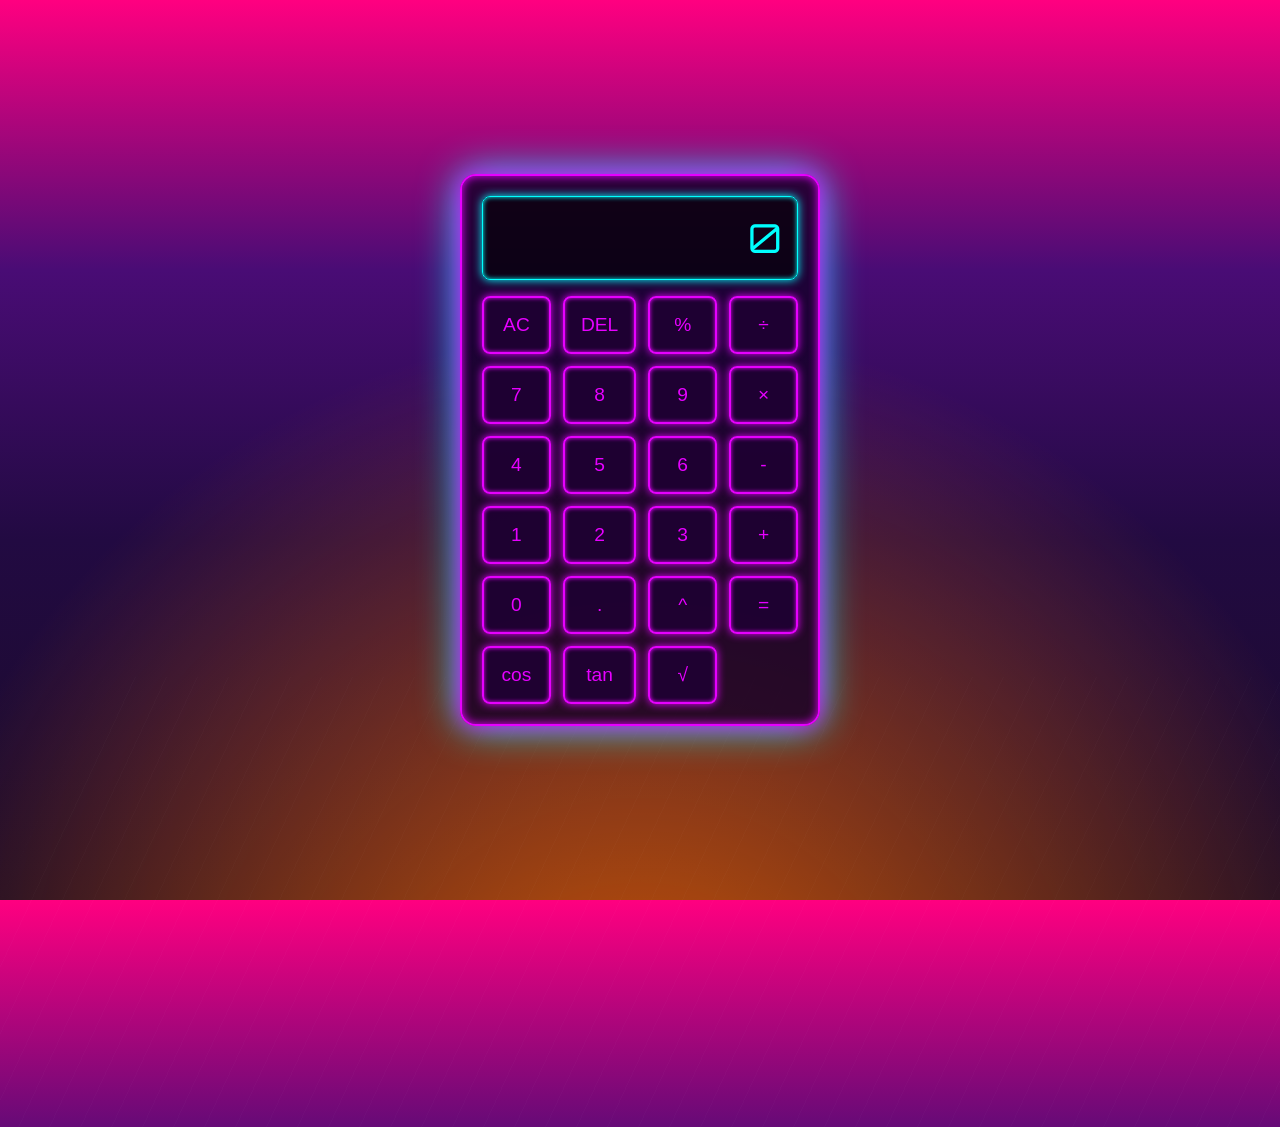
==== Calculadora/index.html @ 332e7d0e "proyecto finalmente" ====
<!DOCTYPE html>
<html lang="es">
<head>
  <meta charset="UTF-8">
  <meta name="viewport" content="width=device-width, initial-scale=1">
  <title>Calculadora Synthwave</title>
  <link href="https://fonts.googleapis.com/css2?family=Orbitron:wght@400;700&display=swap" rel="stylesheet">
  <link rel="stylesheet" href="style.css">
</head>
<body>

  <div class="calculator">
    <div id="display">0</div>
    <div class="buttons">
      <button>AC</button>
      <button>DEL</button>
      <button>%</button>
      <button>÷</button>

      <button>7</button>
      <button>8</button>
      <button>9</button>
      <button>×</button>

      <button>4</button>
      <button>5</button>
      <button>6</button>
      <button>-</button>

      <button>1</button>
      <button>2</button>
      <button>3</button>
      <button>+</button>

      <button>0</button>
      <button>.</button>
      <button>^</button>
      <button>=</button>

      <button>cos</button>
      <button>tan</button>
      <button>√</button>
      <button disabled></button>
    </div>
  </div>

  <script src="script.js"></script>
</body>
</html>
---- Calculadora/style.css ----
* {
  margin: 0;
  padding: 0;
  box-sizing: border-box;
}

body {
  position: relative;
  height: 100vh;
  display: flex;
  align-items: center;
  justify-content: center;
  font-family: 'Orbitron', sans-serif;
  overflow: hidden;
  background:
    radial-gradient(circle at 50% 120%, rgba(255,106,0,0.8) 0%, transparent 60%),
    linear-gradient(to top, #1a0b27 0%, #220a42 40%, #490c75 70%, #ff0080 100%);
}

body::after {
  content: "";
  position: absolute;
  bottom: -2px;
  left: 0;
  width: 200%;
  height: 50%;
  background: repeating-linear-gradient(
    to right,
    transparent,
    transparent 30px,
    rgba(255,255,255,0.05) 30px,
    rgba(255,255,255,0.05) 31px
  );
  transform: translateY(50%) skewX(-25deg);
  opacity: 0.3;
  z-index: 0;
}

.calculator {
  position: relative;
  z-index: 1;
  background: rgba(20, 0, 40, 0.8);
  border: 2px solid #e600ff;
  border-radius: 16px;
  box-shadow:
    0 0 20px #e600ff,
    0 0 40px #00ffff,
    inset 0 0 10px #e600ff;
  padding: 20px;
  max-width: 360px;
  width: 100%;
}

#display {
  background: rgba(0, 0, 0, 0.6);
  color: #00ffff;
  font-size: 2.5rem;
  text-align: right;
  padding: 16px;
  border: 1px solid #00ffff;
  border-radius: 8px;
  box-shadow:
    0 0 10px #00ffff,
    inset 0 0 5px #00ffff;
  margin-bottom: 16px;
  min-height: 80px;
  height: auto;
  overflow-x: auto;
  white-space: nowrap;
}

.buttons {
  display: grid;
  grid-template-columns: repeat(4, 1fr);
  gap: 12px;
}

.buttons button {
  background: rgba(30, 0, 50, 0.9);
  color: #e600ff;
  font-size: 1.2rem;
  padding: 16px;
  border: 2px solid #e600ff;
  border-radius: 8px;
  box-shadow:
    0 0 8px #e600ff,
    inset 0 0 4px #e600ff;
  cursor: pointer;
  transition: background 0.2s, transform 0.1s, box-shadow 0.2s;
}

.buttons button.pressed {
  transform: scale(0.92);
  box-shadow:
    0 0 20px #00ffff,
    inset 0 0 10px #00ffff;
}

.buttons button:hover {
  background: rgba(50, 0, 70, 0.9);
  box-shadow:
    0 0 12px #00ffff,
    inset 0 0 6px #00ffff;
}
.buttons button:active {
  transform: scale(0.96);
  box-shadow:
    0 0 6px #e600ff,
    inset 0 0 3px #e600ff;
}

@keyframes resultAnim {
  0% {
    transform: scale(1);
    box-shadow: 0 0 10px #00ffff;
  }
  50% {
    transform: scale(1.08);
    box-shadow: 0 0 30px #00ffff;
  }
  100% {
    transform: scale(1);
    box-shadow: 0 0 10px #00ffff;
  }
}
#display.result {
  animation: resultAnim 0.4s ease-out;
}

.buttons button[disabled] {
  visibility: hidden;
}

@media (max-width: 480px) {
  #display {
    font-size: 2rem;
    min-height: 60px;
    padding: 12px;
    margin-bottom: 12px;
  }
  .buttons button {
    padding: 12px;
    font-size: 1rem;
  }
}
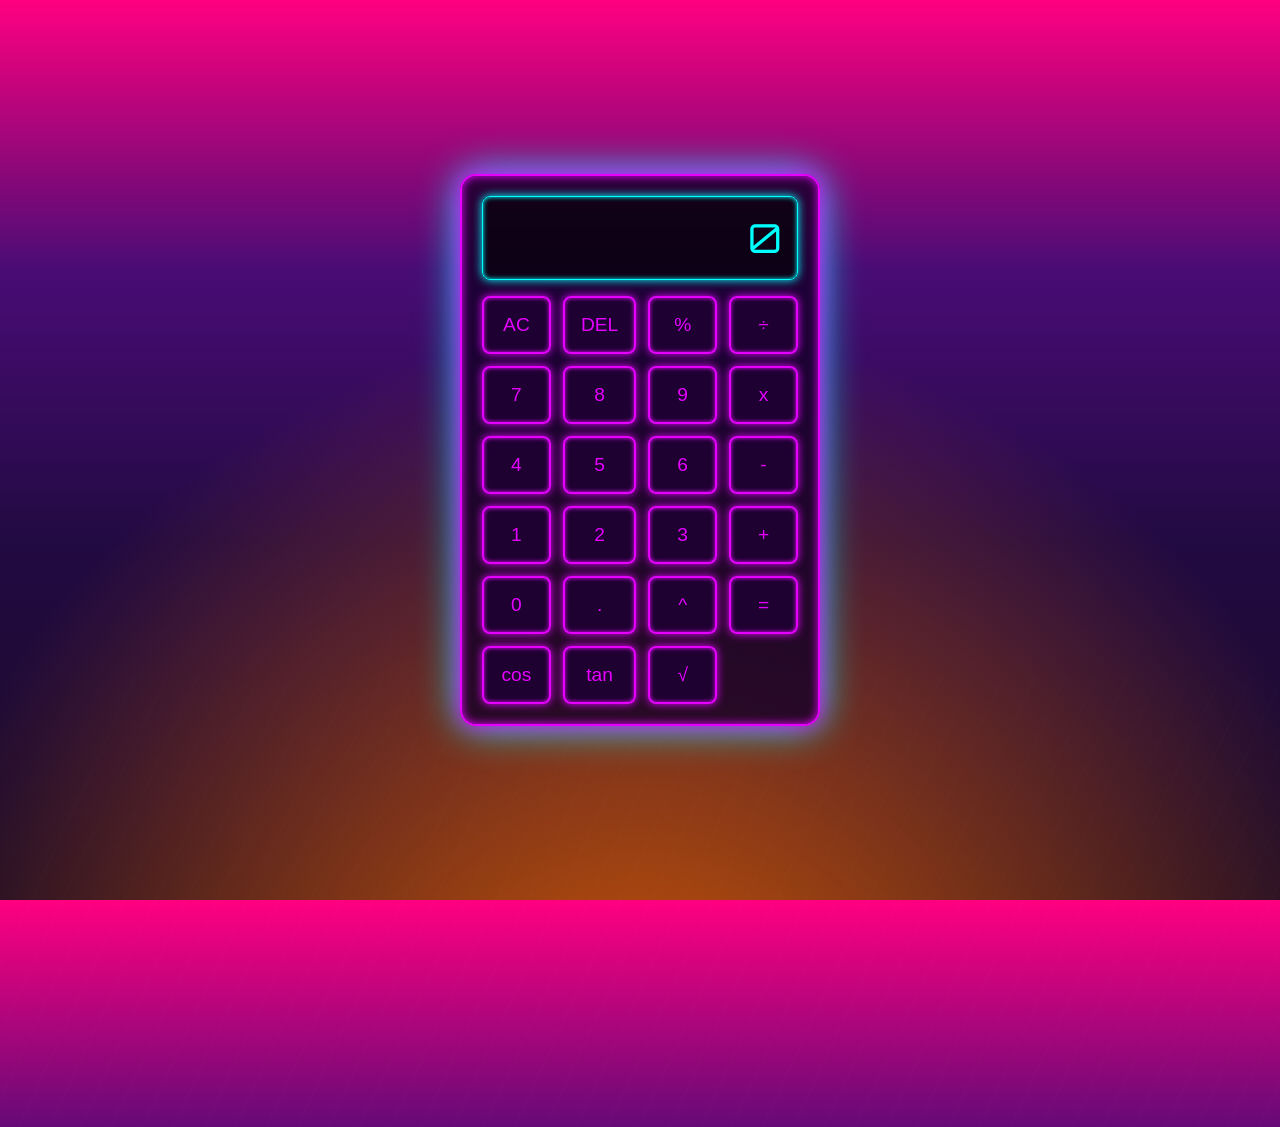
==== commit dcdce534: "error solucionado(espero no salgan mas)" ====
--- a/Calculadora/index.html
+++ b/Calculadora/index.html
@@ -20,7 +20,7 @@
       <button>7</button>
       <button>8</button>
       <button>9</button>
-      <button>×</button>
+      <button>x</button>
 
       <button>4</button>
       <button>5</button>
@@ -46,4 +46,4 @@
 
   <script src="script.js"></script>
 </body>
-</html>
+</html>
--- a/Calculadora/style.css
+++ b/Calculadora/style.css
@@ -64,7 +64,6 @@
     inset 0 0 5px #00ffff;
   margin-bottom: 16px;
   min-height: 80px;
-  height: auto;
   overflow-x: auto;
   white-space: nowrap;
 }
@@ -102,6 +101,7 @@
     0 0 12px #00ffff,
     inset 0 0 6px #00ffff;
 }
+
 .buttons button:active {
   transform: scale(0.96);
   box-shadow:
@@ -123,6 +123,7 @@
     box-shadow: 0 0 10px #00ffff;
   }
 }
+
 #display.result {
   animation: resultAnim 0.4s ease-out;
 }
